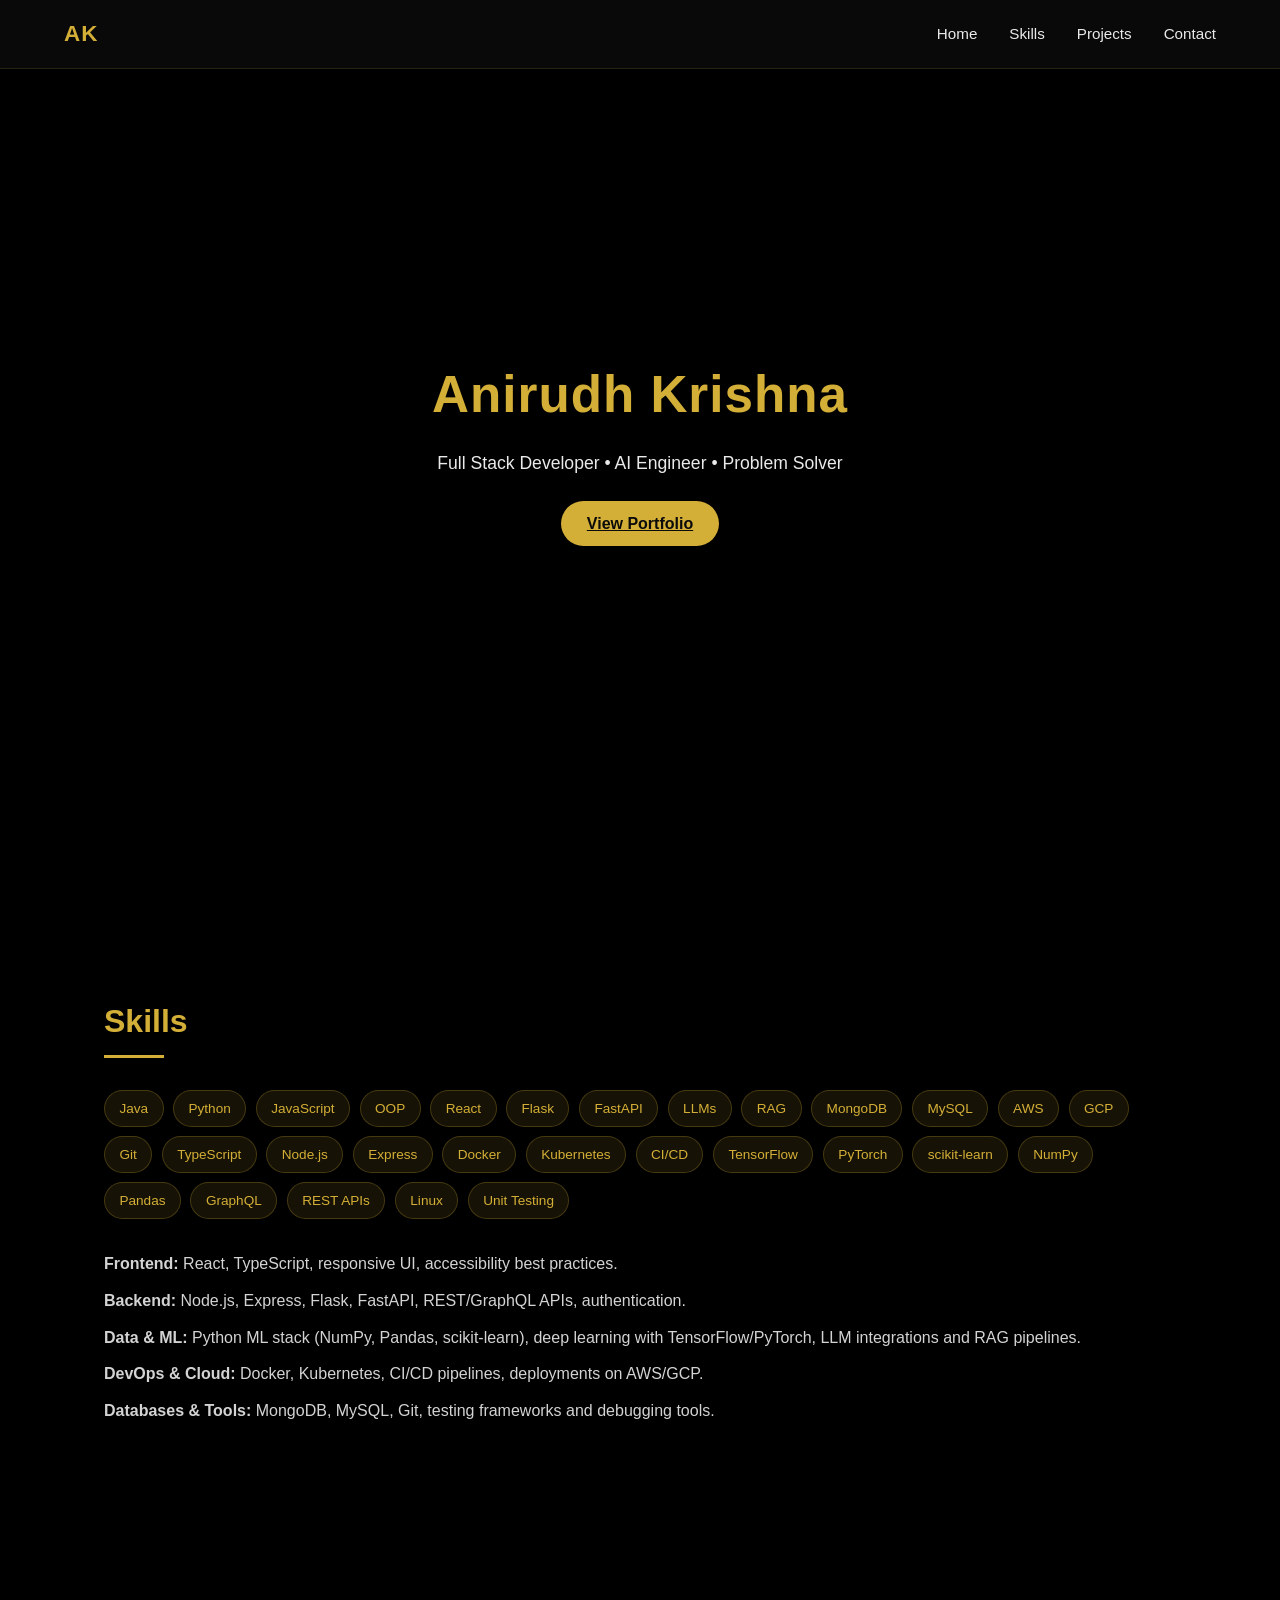
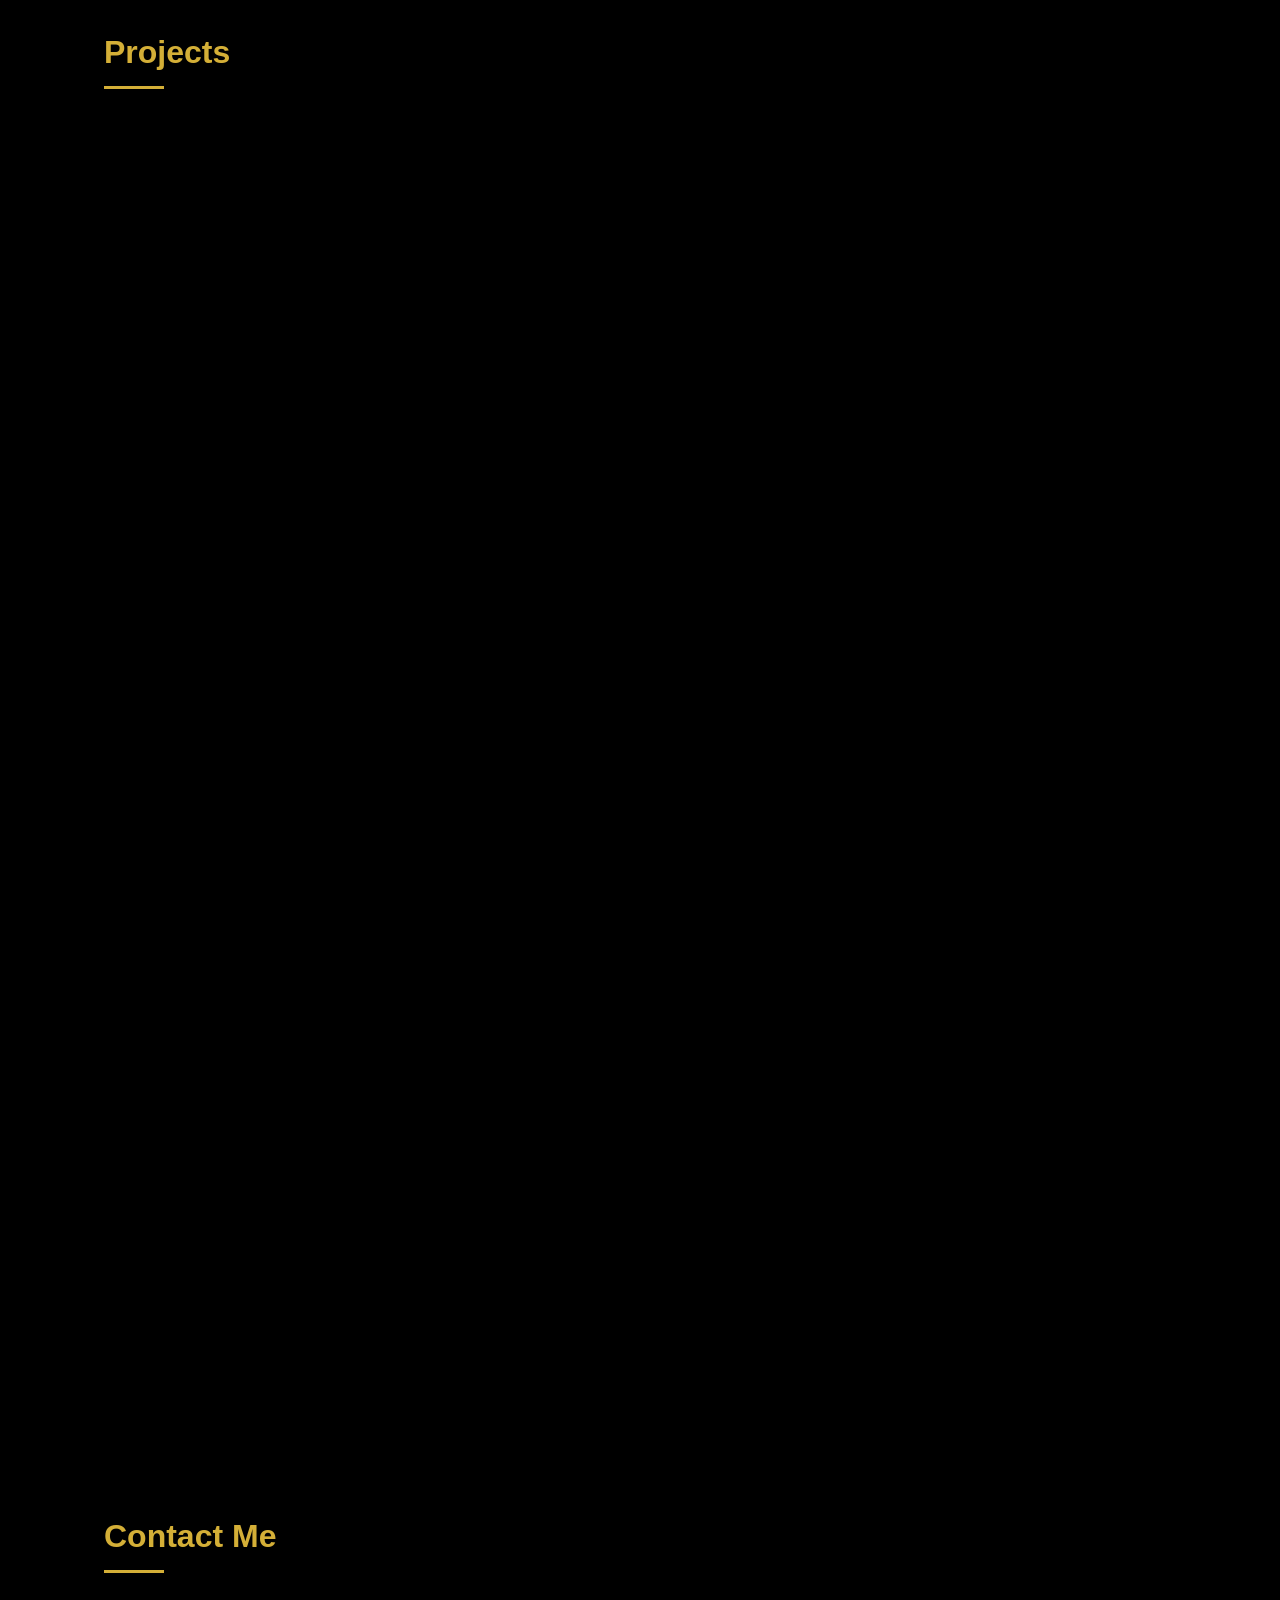
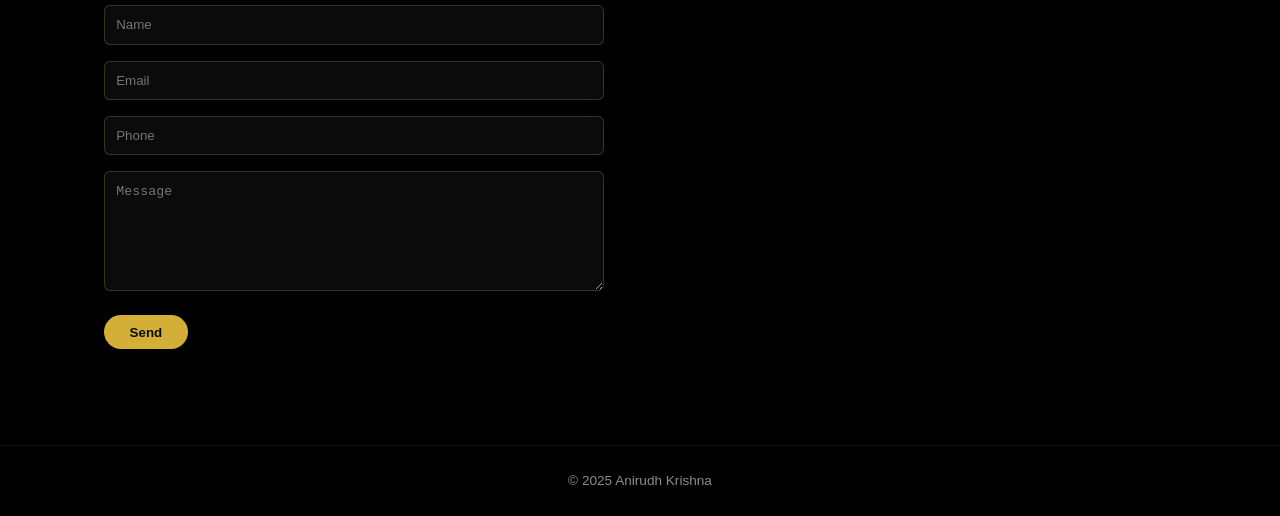
==== index.html @ 6dfb4f15 "revision" ====
<!DOCTYPE html>
<html lang="en">
<head>
    <meta charset="UTF-8">
    <title>Anirudh Krishna | Portfolio</title>
    <link rel="stylesheet" href="style.css">

</head>
<body>
    <nav class="navbar">
        <div class="logo">AK</div>
            <ul class="nav-links">
                <li><a href="#home">Home</a></li>
                <li><a href="#skills">Skills</a></li>
                <li><a href="#projects">Projects</a></li>
                <li><a href="#contact">Contact</a></li>
            </ul>
        <div class="hamburger" id="hamburger">
            <span></span>
            <span></span>
            <span></span>
        </div>
    </nav>

    <section class="hero" id="home">
        <div class="hero-content">
            <h1>Anirudh Krishna</h1>
            <p>Full Stack Developer • AI Engineer • Problem Solver</p>
            <a href="#projects" class="btn hero-btn">View Portfolio</a>

        </div>
    </section>

    <section class="section" id="skills">
        <h2 class="section-title">Skills</h2>

        <div class="chip-container">
            <span class="chip">Java</span>
            <span class="chip">Python</span>
            <span class="chip">JavaScript</span>
            <span class="chip">OOP</span>
            <span class="chip">React</span>
            <span class="chip">Flask</span>
            <span class="chip">FastAPI</span>
            <span class="chip">LLMs</span>
            <span class="chip">RAG</span>
            <span class="chip">MongoDB</span>
            <span class="chip">MySQL</span>
            <span class="chip">AWS</span>
            <span class="chip">GCP</span>
            <span class="chip">Git</span>
            <span class="chip">TypeScript</span>
            <span class="chip">Node.js</span>
            <span class="chip">Express</span>
            <span class="chip">Docker</span>
            <span class="chip">Kubernetes</span>
            <span class="chip">CI/CD</span>
            <span class="chip">TensorFlow</span>
            <span class="chip">PyTorch</span>
            <span class="chip">scikit-learn</span>
            <span class="chip">NumPy</span>
            <span class="chip">Pandas</span>
            <span class="chip">GraphQL</span>
            <span class="chip">REST APIs</span>
            <span class="chip">Linux</span>
            <span class="chip">Unit Testing</span>
        </div>

        <div class="skill-details">
            <ul>
                <li><strong>Frontend:</strong> React, TypeScript, responsive UI, accessibility best practices.</li>
                <li><strong>Backend:</strong> Node.js, Express, Flask, FastAPI, REST/GraphQL APIs, authentication.</li>
                <li><strong>Data & ML:</strong> Python ML stack (NumPy, Pandas, scikit-learn), deep learning with TensorFlow/PyTorch, LLM integrations and RAG pipelines.</li>
                <li><strong>DevOps & Cloud:</strong> Docker, Kubernetes, CI/CD pipelines, deployments on AWS/GCP.</li>
                <li><strong>Databases & Tools:</strong> MongoDB, MySQL, Git, testing frameworks and debugging tools.</li>
            </ul>
        </div>
    </section>

    <section class="section" id="projects">
        <h2 class="section-title">Projects</h2>

        <div class="card-grid">
            <div class="card">
                <h3>CALCMATE</h3>
                <img src="project-image.jpeg" alt="Project thumbnail" class="project-img">
                <p class="project-desc">Overview: CALCMATE is an LLM-driven assistant that understands natural-language math word problems and produces step-by-step solutions by combining retrieval-augmented generation (RAG) with symbolic computation.
                Features: Problem parsing, context retrieval from curated math corpus, symbolic verification of results, and explanation generation.
                
                Tech: Python, LangChain, OpenAI/LLM backend, SymPy for symbolic math, MongoDB for vector store.
                
                Role / Status: Designed and implemented the RAG pipeline and symbolic verifier; prototype tested on school-level problem sets.</p>
                <a href="#home" class="btn small-btn">View More</a>

            </div>

            <div class="card">
                <h3>Context-Aware File Explorer</h3>
                <img src="project-image.jpeg" alt="Project thumbnail" class="project-img">

                <p class="project-desc">Overview: A smart file-explorer that predicts which files a user will need based on active applications, recent edits, and calendar context.
                Features: Real-time context sensing, relevance ranking, quick-preview, and adaptive shortcuts.
                
                Tech: Electron, Node.js, NLP models for intent detection, local embedding store, and native OS integrations.
                
                Role / Status: Built the prediction model and local embedding pipeline; integrated frontend preview and OS hooks.</p>
                <a href="#home" class="btn small-btn">View More</a>

            </div>

            <div class="card">
                <h3>Routivity</h3>
                <img src="project-image.jpeg" alt="Project thumbnail" class="project-img">

                <p class="project-desc">Overview: Routivity is an AI travel-planning assistant that creates personalized multi-day itineraries based on user preferences, constraints and travel time optimization.
                Features: Preference elicitation, schedule optimization, POI recommendations, and exportable itineraries.
                
                Tech: React frontend, Flask/FastAPI backend, Google Maps APIs, itinerary optimization algorithms.
                
                Role / Status: Led frontend and API integration; implemented itinerary optimization heuristics and user preference model.</p>
                <a href="#home" class="btn small-btn">View More</a>

            </div>

            <div class="card">
                <h3>AI Network Troubleshooting</h3>
                <img src="project-image.jpeg" alt="Project thumbnail" class="project-img">

                <p class="project-desc">Overview: A research project to predict network faults and congestion using ML models trained on Mininet-generated traffic traces.
                Features: Anomaly detection, root-cause suggestion, and synthetic scenario generation for training.
                
                Tech: Mininet, Python, scikit-learn, TensorFlow, data visualization tools.
                
                Role / Status: Collected simulation datasets, trained baseline models, and evaluated detection accuracy under varied conditions.</p>
                <a href="#home" class="btn small-btn">View More</a>

            </div>

            <div class="card">
                <h3>Mood-Based Food Recommender</h3>
                <img src="project-image.jpeg" alt="Project thumbnail" class="project-img">

                <p class="project-desc">Overview: A recommender that suggests meals and recipes based on a user's mood, dietary preferences, and available ingredients.
                Features: Mood classification, dietary filters, ingredient-based substitution, and recipe scoring.
                
                Tech: Python backend, basic CNN/RNN mood classifier, recipe database, and simple web UI.
                
                Role / Status: Implemented the recommendation logic and mood-to-recipe mapping; validated with user-study feedback.</p>
                <a href="#home" class="btn small-btn">View More</a>

            </div>
        </div>
    </section>

    <section class="section" id="contact">
        <h2 class="section-title">Contact Me</h2>

        <form class="contact-form"
            action="https://formspree.io/f/xvzokaad"
            method="POST">

            <input type="text"
                class="input"
                name="name"
                placeholder="Name"
                required>

            <input type="email"
                class="input"
                name="email"
                placeholder="Email"
                required>

            <input type="text"
                class="input"
                name="phone"
                placeholder="Phone">

            <textarea class="input textarea"
                    name="message"
                    placeholder="Message"></textarea>

            <button class="btn" type="submit">Send</button>
        </form>

    </section>


    <footer class="footer">
        <p>© 2025 Anirudh Krishna</p>
    </footer>

    <script src="script.js"></script>


</body>
</html>
---- style.css ----
* {
    margin: 0;
    padding: 0;
    box-sizing: border-box;
}

html {
    scroll-behavior: smooth;
}

body {
    font-family: 'Inter', 'Segoe UI', sans-serif;
    background: #000000ff;
    color: #eaeaea;
    line-height: 1.6;
}


.navbar {
    position: fixed;
    top: 0;
    width: 100%;
    padding: 1rem 4rem;
    display: flex;
    justify-content: space-between;
    align-items: center;
    background: rgba(11, 11, 11, 0.85);
    backdrop-filter: blur(10px);
    z-index: 100;
    border-bottom: 1px solid rgba(212,175,55,0.15);
}

.logo {
    font-size: 1.4rem;
    font-weight: 700;
    color: #d4af37;
    letter-spacing: 1px;
}

.nav-links {
    list-style: none;
    display: flex;
    gap: 2rem;
}

.nav-links a {
    text-decoration: none;
    color: #eaeaea;
    font-size: 0.95rem;
    position: relative;
}

.nav-links a::after {
    content: "";
    position: absolute;
    bottom: -6px;
    left: 0;
    width: 0%;
    height: 2px;
    background: #d4af37;
    transition: width 0.3s ease;
}

.nav-links a:hover::after {
    width: 100%;
}


.hero {
    height: 100vh;
    display: flex;
    justify-content: center;
    align-items: center;
    text-align: center;
    position: relative;
    overflow: hidden;
}



.hero::before {
    content: "";
    position: absolute;
    inset: 0;
    background: 
        linear-gradient(
            rgba(0, 0, 0, 0.55),
            rgba(0, 0, 0, 0.55)
        ),
        url("image.png"); 
    background-size: cover;
    background-position: center;
    filter: blur(5px);
    transform: scale(1.1); 
    z-index: -1;

}

.hero-content {
    position: relative;
    z-index: 1;
}

.hero h1 {
    font-size: 3.2rem;
    font-weight: 700;
    letter-spacing: 1px;
    color: #d4af37;
    animation: fadeUp 1s ease forwards;
}

.hero p {
    margin-top: 0.8rem;
    font-size: 1.1rem;
    color: #eaeaea;
    opacity: 0;
    animation: fadeUp 1s ease forwards;
    animation-delay: 0.3s;
}


.section {
    padding: 6rem 4rem;
    max-width: 1200px;
    margin: auto;
}

.section-title {
    font-size: 2rem;
    margin-bottom: 2rem;
    color: #d4af37;
    position: relative;
}

.section-title::after {
    content: "";
    display: block;
    width: 60px;
    height: 3px;
    background: #d4af37;
    margin-top: 0.5rem;
}


.chip-container {
    display: flex;
    flex-wrap: wrap;
    gap: 0.6rem;
    margin-bottom: 2rem;
}

.chip {
    padding: 0.4rem 0.9rem;
    border-radius: 20px;
    font-size: 0.85rem;
    background: rgba(212,175,55,0.1);
    color: #d4af37;
    border: 1px solid rgba(212,175,55,0.25);
    transition: transform 0.2s ease, background 0.2s ease;
}

.chip:hover {
    transform: translateY(-3px);
    background: rgba(212,175,55,0.2);
}

.skill-details ul {
    list-style: none;
}

.skill-details li {
    margin-bottom: 0.7rem;
    opacity: 0.9;
}



.card-grid {
    display: grid;
    grid-template-columns: repeat(auto-fit, minmax(280px, 1fr));
    gap: 1.8rem;
}

.card {
    background: #141414;
    padding: 1.8rem;
    border-radius: 12px;
    border: 1px solid rgba(212,175,55,0.15);
    transition: transform 0.3s ease, border 0.3s ease;
    opacity: 0;
    transform: translateY(30px);
}

.card h3 {
    color: #d4af37;
    margin-bottom: 0.6rem;
}

.card:hover {
    border-color: rgba(212,175,55,0.4);
    transform: translateY(-6px) scale(1.03);

}

.project-desc {
    font-size: 0.9rem;
    opacity: 0.85;
    white-space: pre-line;
}


.contact-form {
    max-width: 500px;
    margin-top: 2rem;
}

.input {
    width: 100%;
    padding: 0.7rem;
    margin-bottom: 1rem;
    background: #0b0b0b;
    border: 1px solid rgba(212,175,55,0.25);
    color: #eaeaea;
    border-radius: 6px;
}

.input:focus {
    outline: none;
    border-color: #d4af37;
    box-shadow: 0 0 0 2px rgba(212,175,55,0.25);

}

.textarea {
    min-height: 120px;
}

.btn {
    background: #d4af37;
    color: #0b0b0b;
    padding: 0.6rem 1.6rem;
    border: none;
    border-radius: 25px;
    font-weight: 600;
    cursor: pointer;
    transition: background 0.3s ease;
}

.btn:hover {
    background: #b8962e;
}

.footer {
    text-align: center;
    padding: 1.5rem;
    font-size: 0.85rem;
    opacity: 0.6;
    border-top: 1px solid rgba(212,175,55,0.15);
}

.nav-links a.active {
    color: #d4af37;
}

.hero-btn {
    margin-top: 1.5rem;
    display: inline-block;
}

.project-img {
    width: 100%;
    border-radius: 8px;
    margin-bottom: 1rem;
}

.hamburger {
    display: none;
    flex-direction: column;
    gap: 5px;
    cursor: pointer;
}

.hamburger span {
    width: 25px;
    height: 3px;
    background: #d4af37;
    border-radius: 2px;
    transition: all 0.3s ease;
}

@media (max-width: 768px) {
    .nav-links {
        position: absolute;
        top: 70px;
        right: 0;
        width: 100%;
        background: rgba(11, 11, 11, 0.95);
        flex-direction: column;
        align-items: center;
        gap: 1.5rem;
        padding: 2rem 0;
        display: none;
    }

    .nav-links.active {
        display: flex;
    }

    .hamburger {
        display: flex;
    }
}



@keyframes fadeUp {
    from {
        opacity: 0;
        transform: translateY(20px);
    }
    to {
        opacity: 1;
        transform: translateY(0);
    }
}

@media (max-width: 768px) {
    .navbar {
        padding: 1rem 2rem;
    }

    .section {
        padding: 4rem 2rem;
    }

    .hero h1 {
        font-size: 2.4rem;
    }
}

.small-btn {
    margin-top: 1rem;
    padding: 0.4rem 1.2rem;
    font-size: 0.8rem;
}
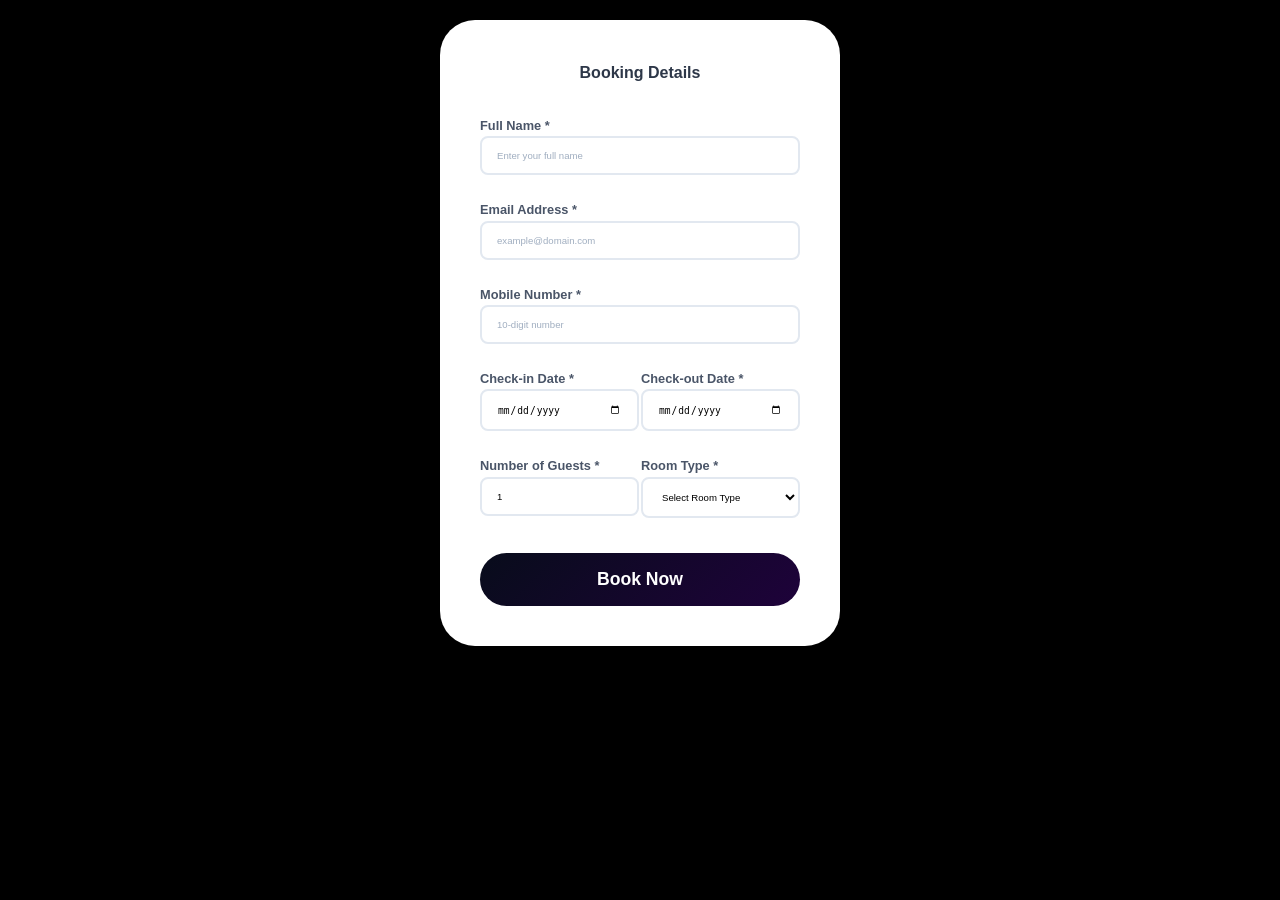
==== commit f521bd38: "midmodel" ====
--- a/index.html
+++ b/index.html
@@ -2,196 +2,78 @@
 <html lang="en">
 <head>
     <meta charset="UTF-8">
-    <title>Anirudh Krishna | Portfolio</title>
+    <meta name="viewport" content="width=device-width, initial-scale=1.0">
     <link rel="stylesheet" href="style.css">
-
+    <title>Hotel Booking System</title>
 </head>
 <body>
-    <nav class="navbar">
-        <div class="logo">AK</div>
-            <ul class="nav-links">
-                <li><a href="#home">Home</a></li>
-                <li><a href="#skills">Skills</a></li>
-                <li><a href="#projects">Projects</a></li>
-                <li><a href="#contact">Contact</a></li>
-            </ul>
-        <div class="hamburger" id="hamburger">
-            <span></span>
-            <span></span>
-            <span></span>
-        </div>
-    </nav>
-
-    <section class="hero" id="home">
-        <div class="hero-content">
-            <h1>Anirudh Krishna</h1>
-            <p>Full Stack Developer • AI Engineer • Problem Solver</p>
-            <a href="#projects" class="btn hero-btn">View Portfolio</a>
-
-        </div>
-    </section>
-
-    <section class="section" id="skills">
-        <h2 class="section-title">Skills</h2>
-
-        <div class="chip-container">
-            <span class="chip">Java</span>
-            <span class="chip">Python</span>
-            <span class="chip">JavaScript</span>
-            <span class="chip">OOP</span>
-            <span class="chip">React</span>
-            <span class="chip">Flask</span>
-            <span class="chip">FastAPI</span>
-            <span class="chip">LLMs</span>
-            <span class="chip">RAG</span>
-            <span class="chip">MongoDB</span>
-            <span class="chip">MySQL</span>
-            <span class="chip">AWS</span>
-            <span class="chip">GCP</span>
-            <span class="chip">Git</span>
-            <span class="chip">TypeScript</span>
-            <span class="chip">Node.js</span>
-            <span class="chip">Express</span>
-            <span class="chip">Docker</span>
-            <span class="chip">Kubernetes</span>
-            <span class="chip">CI/CD</span>
-            <span class="chip">TensorFlow</span>
-            <span class="chip">PyTorch</span>
-            <span class="chip">scikit-learn</span>
-            <span class="chip">NumPy</span>
-            <span class="chip">Pandas</span>
-            <span class="chip">GraphQL</span>
-            <span class="chip">REST APIs</span>
-            <span class="chip">Linux</span>
-            <span class="chip">Unit Testing</span>
-        </div>
-
-        <div class="skill-details">
-            <ul>
-                <li><strong>Frontend:</strong> React, TypeScript, responsive UI, accessibility best practices.</li>
-                <li><strong>Backend:</strong> Node.js, Express, Flask, FastAPI, REST/GraphQL APIs, authentication.</li>
-                <li><strong>Data & ML:</strong> Python ML stack (NumPy, Pandas, scikit-learn), deep learning with TensorFlow/PyTorch, LLM integrations and RAG pipelines.</li>
-                <li><strong>DevOps & Cloud:</strong> Docker, Kubernetes, CI/CD pipelines, deployments on AWS/GCP.</li>
-                <li><strong>Databases & Tools:</strong> MongoDB, MySQL, Git, testing frameworks and debugging tools.</li>
-            </ul>
-        </div>
-    </section>
-
-    <section class="section" id="projects">
-        <h2 class="section-title">Projects</h2>
-
-        <div class="card-grid">
-            <div class="card">
-                <h3>CALCMATE</h3>
-                <img src="project-image.jpeg" alt="Project thumbnail" class="project-img">
-                <p class="project-desc">Overview: CALCMATE is an LLM-driven assistant that understands natural-language math word problems and produces step-by-step solutions by combining retrieval-augmented generation (RAG) with symbolic computation.
-                Features: Problem parsing, context retrieval from curated math corpus, symbolic verification of results, and explanation generation.
+    <div class="page-container">
+        
+        <main class="container">
+            <div class="form-container">
+                <h2>Booking Details</h2>
+                <form id="bookingForm">                       
+                        <div class="form-group">
+                            <label for="name">Full Name *</label>
+                            <input type="text" id="name" placeholder="Enter your full name">
+                            <small class="error" id="nameError"></small>
+                        </div>
+                        
+                        <div class="form-group">
+                            <label for="email">Email Address *</label>
+                            <input type="text" id="email" placeholder="example@domain.com">
+                            <small class="error" id="emailError"></small>
+                        </div>
+                        
+                        <div class="form-group">
+                            <label for="mobile">Mobile Number *</label>
+                            <input type="tel" id="mobile" placeholder="10-digit number">
+                            <small class="error" id="mobileError"></small>
+                        </div>
+                                        
+                        
+                        <div class="form-row">
+                            <div class="form-group">
+                                <label for="checkin">Check-in Date *</label>
+                                <input type="date" id="checkin">
+                                <small class="error" id="checkinError"></small>
+                            </div>
+                            
+                            <div class="form-group">
+                                <label for="checkout">Check-out Date *</label>
+                                <input type="date" id="checkout">
+                                <small class="error" id="checkoutError"></small>
+                            </div>
+                        </div>
+                        
+                        <div class="form-row">
+                            <div class="form-group">
+                                <label for="guests">Number of Guests *</label>
+                                <input type="number" id="guests" min="1" max="6" value="1">
+                                <small class="error" id="guestsError"></small>
+                            </div>
+                            
+                            <div class="form-group">
+                                <label for="room">Room Type *</label>
+                                <select id="room">
+                                    <option value="">Select Room Type</option>
+                                    <option value="single">Single Room ($99/night)</option>
+                                    <option value="double">Double Room ($149/night)</option>
+                                    <option value="suite">Suite ($249/night)</option>
+                                </select>
+                                <small class="error" id="roomError"></small>
+                            </div>
+                        </div>
+                    
+                    
+                    <button type="submit" class="submit-btn">Book Now</button>
+                </form>
                 
-                Tech: Python, LangChain, OpenAI/LLM backend, SymPy for symbolic math, MongoDB for vector store.
-                
-                Role / Status: Designed and implemented the RAG pipeline and symbolic verifier; prototype tested on school-level problem sets.</p>
-                <a href="#home" class="btn small-btn">View More</a>
-
+                <div id="successMsg" class="success-message"></div>
             </div>
-
-            <div class="card">
-                <h3>Context-Aware File Explorer</h3>
-                <img src="project-image.jpeg" alt="Project thumbnail" class="project-img">
-
-                <p class="project-desc">Overview: A smart file-explorer that predicts which files a user will need based on active applications, recent edits, and calendar context.
-                Features: Real-time context sensing, relevance ranking, quick-preview, and adaptive shortcuts.
-                
-                Tech: Electron, Node.js, NLP models for intent detection, local embedding store, and native OS integrations.
-                
-                Role / Status: Built the prediction model and local embedding pipeline; integrated frontend preview and OS hooks.</p>
-                <a href="#home" class="btn small-btn">View More</a>
-
-            </div>
-
-            <div class="card">
-                <h3>Routivity</h3>
-                <img src="project-image.jpeg" alt="Project thumbnail" class="project-img">
-
-                <p class="project-desc">Overview: Routivity is an AI travel-planning assistant that creates personalized multi-day itineraries based on user preferences, constraints and travel time optimization.
-                Features: Preference elicitation, schedule optimization, POI recommendations, and exportable itineraries.
-                
-                Tech: React frontend, Flask/FastAPI backend, Google Maps APIs, itinerary optimization algorithms.
-                
-                Role / Status: Led frontend and API integration; implemented itinerary optimization heuristics and user preference model.</p>
-                <a href="#home" class="btn small-btn">View More</a>
-
-            </div>
-
-            <div class="card">
-                <h3>AI Network Troubleshooting</h3>
-                <img src="project-image.jpeg" alt="Project thumbnail" class="project-img">
-
-                <p class="project-desc">Overview: A research project to predict network faults and congestion using ML models trained on Mininet-generated traffic traces.
-                Features: Anomaly detection, root-cause suggestion, and synthetic scenario generation for training.
-                
-                Tech: Mininet, Python, scikit-learn, TensorFlow, data visualization tools.
-                
-                Role / Status: Collected simulation datasets, trained baseline models, and evaluated detection accuracy under varied conditions.</p>
-                <a href="#home" class="btn small-btn">View More</a>
-
-            </div>
-
-            <div class="card">
-                <h3>Mood-Based Food Recommender</h3>
-                <img src="project-image.jpeg" alt="Project thumbnail" class="project-img">
-
-                <p class="project-desc">Overview: A recommender that suggests meals and recipes based on a user's mood, dietary preferences, and available ingredients.
-                Features: Mood classification, dietary filters, ingredient-based substitution, and recipe scoring.
-                
-                Tech: Python backend, basic CNN/RNN mood classifier, recipe database, and simple web UI.
-                
-                Role / Status: Implemented the recommendation logic and mood-to-recipe mapping; validated with user-study feedback.</p>
-                <a href="#home" class="btn small-btn">View More</a>
-
-            </div>
-        </div>
-    </section>
-
-    <section class="section" id="contact">
-        <h2 class="section-title">Contact Me</h2>
-
-        <form class="contact-form"
-            action="https://formspree.io/f/xvzokaad"
-            method="POST">
-
-            <input type="text"
-                class="input"
-                name="name"
-                placeholder="Name"
-                required>
-
-            <input type="email"
-                class="input"
-                name="email"
-                placeholder="Email"
-                required>
-
-            <input type="text"
-                class="input"
-                name="phone"
-                placeholder="Phone">
-
-            <textarea class="input textarea"
-                    name="message"
-                    placeholder="Message"></textarea>
-
-            <button class="btn" type="submit">Send</button>
-        </form>
-
-    </section>
-
-
-    <footer class="footer">
-        <p>© 2025 Anirudh Krishna</p>
-    </footer>
-
+        </main>
+    </div>
+    
     <script src="script.js"></script>
-
-
 </body>
-</html>
+</html>
--- a/style.css
+++ b/style.css
@@ -1,346 +1,192 @@
-
 * {
     margin: 0;
     padding: 0;
     box-sizing: border-box;
 }
 
-html {
-    scroll-behavior: smooth;
+body {
+    font-family: 'Segoe UI', Tahoma, Geneva, Verdana, sans-serif;
+    line-height: 1.6;
+    color: #333;
+    background: linear-gradient(135deg, #000000ff 0%, #000000ff 100%);
+    min-height: 100vh;
 }
 
-body {
-    font-family: 'Inter', 'Segoe UI', sans-serif;
-    background: #000000ff;
-    color: #eaeaea;
-    line-height: 1.6;
+.page-container {
+    max-width: 1200px;
+    margin: 0 auto;
+    padding: 20px;
+}
+
+header {
+    text-align: center;
+    margin-bottom: 40px;
+    color: white;
+}
+
+header h1 {
+    font-size: 2.8rem;
+    margin-bottom: 10px;
+    text-shadow: 2px 2px 4px rgba(0, 0, 0, 0.2);
+}
+
+.subtitle {
+    font-size: 1.2rem;
+    opacity: 0.9;
+}
+
+.container {
+    display: flex;
+    justify-content: center;
+    align-items: flex-start;
+    min-height: 70vh;
+}
+
+.form-container {
+    background: white;
+    border-radius: 35px;
+    box-shadow: 0 20px 40px rgba(0, 0, 0, 0.1);
+    padding: 40px;
+    width: 80%;
+    max-width: 400px;
+}
+
+.form-container h2 {
+    color: #2d3748;
+    margin-bottom: 30px;
+    text-align: center;
+    font-size: 1rem;
+}
+
+fieldset {
+    border: 2px solid #e2e8f0;
+    border-radius: 10px;
+    padding: 25px;
+    margin-bottom: 30px;
+    background: #f7fafc;
+}
+
+legend {
+    padding: 0 15px;
+    font-weight: 600;
+    color: #4a5568;
+    font-size: 0.5rem;
+}
+
+.form-row {
+    display: grid;
+    grid-template-columns: 1fr 1fr;
+    gap: 2px;
+}
+
+.form-group {
+    margin-bottom: 0px;
+}
+
+.form-group label {
+    display: block;
+    margin-bottom: 0px;
+    font-weight: 600;
+    color: #4a5568;
+    font-size: 0.8rem;
+}
+
+.form-group input,
+.form-group select {
+    width: 100%;
+    padding: 12px 15px;
+    border: 2px solid #e2e8f0;
+    border-radius: 8px;
+    font-size: 0.6rem;
+    transition: border-color 0.3s ease;
+    background: white;
+}
+
+.form-group input:focus,
+.form-group select:focus {
+    outline: none;
+    border-color: #667eea;
+    box-shadow: 0 0 0 3px rgba(102, 126, 234, 0.1);
+}
+
+.form-group input::placeholder {
+    color: #a0aec0;
+}
+
+.error {
+    color: #e53e3e;
+    font-size: 0.5rem;
+    margin-top: 5px;
+    display: block;
+    min-height: 20px;
+}
+
+.success-message {
+    background: #c6f6d5;
+    color: #22543d;
+    padding: 20px;
+    border-radius: 8px;
+    margin-top: 30px;
+    text-align: center;
+    font-weight: 600;
+    font-size: 0.7rem;
+    border: 2px solid #9ae6b4;
+    display: none;
+}
+
+.submit-btn {
+    background: linear-gradient(135deg, #080c1bff 0%, #1e023aff 100%);
+    color: white;
+    border: none;
+    padding: 16px 40px;
+    font-size: 1.1rem;
+    font-weight: 600;
+    border-radius: 28px;
+    cursor: pointer;
+    width: 100%;
+    transition: transform 0.3s ease, box-shadow 0.3s ease;
+    margin-top: 10px;
+}
+
+.submit-btn:hover {
+    transform: translateY(-2px);
+    box-shadow: 0 10px 20px rgba(102, 126, 234, 0.3);
+}
+
+.submit-btn:active {
+    transform: translateY(0);
 }
 
 
-.navbar {
-    position: fixed;
-    top: 0;
-    width: 100%;
-    padding: 1rem 4rem;
-    display: flex;
-    justify-content: space-between;
-    align-items: center;
-    background: rgba(11, 11, 11, 0.85);
-    backdrop-filter: blur(10px);
-    z-index: 100;
-    border-bottom: 1px solid rgba(212,175,55,0.15);
-}
-
-.logo {
-    font-size: 1.4rem;
-    font-weight: 700;
-    color: #d4af37;
-    letter-spacing: 1px;
-}
-
-.nav-links {
-    list-style: none;
-    display: flex;
-    gap: 2rem;
-}
-
-.nav-links a {
-    text-decoration: none;
-    color: #eaeaea;
-    font-size: 0.95rem;
-    position: relative;
-}
-
-.nav-links a::after {
-    content: "";
-    position: absolute;
-    bottom: -6px;
-    left: 0;
-    width: 0%;
-    height: 2px;
-    background: #d4af37;
-    transition: width 0.3s ease;
-}
-
-.nav-links a:hover::after {
-    width: 100%;
-}
-
-
-.hero {
-    height: 100vh;
-    display: flex;
-    justify-content: center;
-    align-items: center;
-    text-align: center;
-    position: relative;
-    overflow: hidden;
-}
-
-
-
-.hero::before {
-    content: "";
-    position: absolute;
-    inset: 0;
-    background: 
-        linear-gradient(
-            rgba(0, 0, 0, 0.55),
-            rgba(0, 0, 0, 0.55)
-        ),
-        url("image.png"); 
-    background-size: cover;
-    background-position: center;
-    filter: blur(5px);
-    transform: scale(1.1); 
-    z-index: -1;
-
-}
-
-.hero-content {
-    position: relative;
-    z-index: 1;
-}
-
-.hero h1 {
-    font-size: 3.2rem;
-    font-weight: 700;
-    letter-spacing: 1px;
-    color: #d4af37;
-    animation: fadeUp 1s ease forwards;
-}
-
-.hero p {
-    margin-top: 0.8rem;
-    font-size: 1.1rem;
-    color: #eaeaea;
-    opacity: 0;
-    animation: fadeUp 1s ease forwards;
-    animation-delay: 0.3s;
-}
-
-
-.section {
-    padding: 6rem 4rem;
-    max-width: 1200px;
-    margin: auto;
-}
-
-.section-title {
-    font-size: 2rem;
-    margin-bottom: 2rem;
-    color: #d4af37;
-    position: relative;
-}
-
-.section-title::after {
-    content: "";
-    display: block;
-    width: 60px;
-    height: 3px;
-    background: #d4af37;
-    margin-top: 0.5rem;
-}
-
-
-.chip-container {
-    display: flex;
-    flex-wrap: wrap;
-    gap: 0.6rem;
-    margin-bottom: 2rem;
-}
-
-.chip {
-    padding: 0.4rem 0.9rem;
-    border-radius: 20px;
-    font-size: 0.85rem;
-    background: rgba(212,175,55,0.1);
-    color: #d4af37;
-    border: 1px solid rgba(212,175,55,0.25);
-    transition: transform 0.2s ease, background 0.2s ease;
-}
-
-.chip:hover {
-    transform: translateY(-3px);
-    background: rgba(212,175,55,0.2);
-}
-
-.skill-details ul {
-    list-style: none;
-}
-
-.skill-details li {
-    margin-bottom: 0.7rem;
-    opacity: 0.9;
-}
-
-
-
-.card-grid {
-    display: grid;
-    grid-template-columns: repeat(auto-fit, minmax(280px, 1fr));
-    gap: 1.8rem;
-}
-
-.card {
-    background: #141414;
-    padding: 1.8rem;
-    border-radius: 12px;
-    border: 1px solid rgba(212,175,55,0.15);
-    transition: transform 0.3s ease, border 0.3s ease;
-    opacity: 0;
-    transform: translateY(30px);
-}
-
-.card h3 {
-    color: #d4af37;
-    margin-bottom: 0.6rem;
-}
-
-.card:hover {
-    border-color: rgba(212,175,55,0.4);
-    transform: translateY(-6px) scale(1.03);
-
-}
-
-.project-desc {
-    font-size: 0.9rem;
-    opacity: 0.85;
-    white-space: pre-line;
-}
-
-
-.contact-form {
-    max-width: 500px;
-    margin-top: 2rem;
-}
-
-.input {
-    width: 100%;
-    padding: 0.7rem;
-    margin-bottom: 1rem;
-    background: #0b0b0b;
-    border: 1px solid rgba(212,175,55,0.25);
-    color: #eaeaea;
-    border-radius: 6px;
-}
-
-.input:focus {
-    outline: none;
-    border-color: #d4af37;
-    box-shadow: 0 0 0 2px rgba(212,175,55,0.25);
-
-}
-
-.textarea {
-    min-height: 120px;
-}
-
-.btn {
-    background: #d4af37;
-    color: #0b0b0b;
-    padding: 0.6rem 1.6rem;
-    border: none;
-    border-radius: 25px;
-    font-weight: 600;
-    cursor: pointer;
-    transition: background 0.3s ease;
-}
-
-.btn:hover {
-    background: #b8962e;
-}
-
-.footer {
-    text-align: center;
-    padding: 1.5rem;
-    font-size: 0.85rem;
-    opacity: 0.6;
-    border-top: 1px solid rgba(212,175,55,0.15);
-}
-
-.nav-links a.active {
-    color: #d4af37;
-}
-
-.hero-btn {
-    margin-top: 1.5rem;
-    display: inline-block;
-}
-
-.project-img {
-    width: 100%;
-    border-radius: 8px;
-    margin-bottom: 1rem;
-}
-
-.hamburger {
-    display: none;
-    flex-direction: column;
-    gap: 5px;
-    cursor: pointer;
-}
-
-.hamburger span {
-    width: 25px;
-    height: 3px;
-    background: #d4af37;
-    border-radius: 2px;
-    transition: all 0.3s ease;
-}
-
 @media (max-width: 768px) {
-    .nav-links {
-        position: absolute;
-        top: 70px;
-        right: 0;
-        width: 100%;
-        background: rgba(11, 11, 11, 0.95);
-        flex-direction: column;
-        align-items: center;
-        gap: 1.5rem;
-        padding: 2rem 0;
-        display: none;
+    .form-row {
+        grid-template-columns: 1fr;
+        gap: 15px;
     }
-
-    .nav-links.active {
-        display: flex;
+    
+    .form-container {
+        padding: 25px;
     }
-
-    .hamburger {
-        display: flex;
+    
+    header h1 {
+        font-size: 2.2rem;
+    }
+    
+    .form-container h2 {
+        font-size: 1.6rem;
     }
 }
 
-
-
-@keyframes fadeUp {
-    from {
-        opacity: 0;
-        transform: translateY(20px);
+@media (max-width: 480px) {
+    .page-container {
+        padding: 10px;
     }
-    to {
-        opacity: 1;
-        transform: translateY(0);
+    
+    .form-container {
+        padding: 20px;
     }
-}
-
-@media (max-width: 768px) {
-    .navbar {
-        padding: 1rem 2rem;
+    
+    fieldset {
+        padding: 15px;
     }
-
-    .section {
-        padding: 4rem 2rem;
-    }
-
-    .hero h1 {
-        font-size: 2.4rem;
-    }
-}
-
-.small-btn {
-    margin-top: 1rem;
-    padding: 0.4rem 1.2rem;
-    font-size: 0.8rem;
-}
+}
